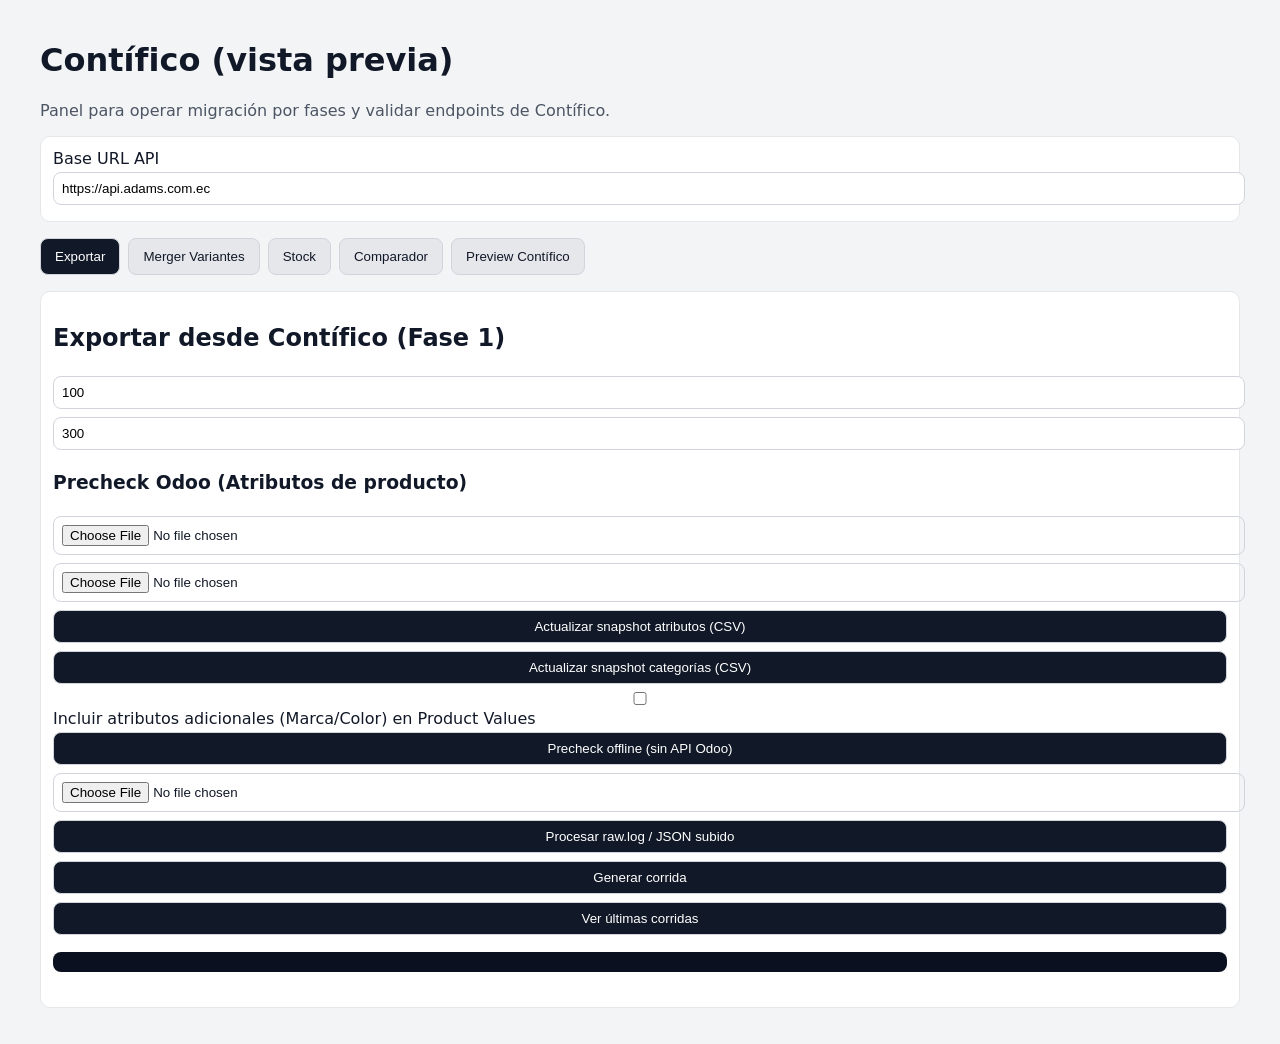
==== frontend/index.html @ a743411e "Add generate-missing-import feature: filtered Phase 1/2 CSVs for delta import After comparing Contif" ====
<!DOCTYPE html>
<html lang="es">
  <head><meta charset="UTF-8" /><meta name="viewport" content="width=device-width, initial-scale=1.0" />
    <title>Contífico (vista previa)</title><link rel="stylesheet" href="styles.css" />
  </head>
  <body>
    <main class="container">
      <h1>Contífico (vista previa)</h1>
      <p class="lead">Panel para operar migración por fases y validar endpoints de Contífico.</p>
      <section class="card">
        <label>Base URL API</label><input id="baseUrl" placeholder="https://api.adams.com.ec" />
      </section>

      <section class="tabs">
        <button class="tab-btn active" data-tab="export">Exportar</button>
        <button class="tab-btn" data-tab="merger">Merger Variantes</button>
        <button class="tab-btn" data-tab="stock">Stock</button>
        <button class="tab-btn" data-tab="compare">Comparador</button>
        <button class="tab-btn" data-tab="preview">Preview Contífico</button>
      </section>

      <section id="tab-export" class="tab-panel active card">
        <h2>Exportar desde Contífico (Fase 1)</h2>
        <input id="exportPageSize" type="number" value="100" min="1" max="500" placeholder="Page size" />
        <input id="exportMaxPages" type="number" value="300" min="1" max="1000" placeholder="Max pages" />
        <h3>Precheck Odoo (Atributos de producto)</h3>
        <input id="snapshotAttributesCsv" type="file" accept=".csv,text/csv" />
        <input id="snapshotCategoriesCsv" type="file" accept=".csv,text/csv" />
        <button id="uploadSnapshotAttributes">Actualizar snapshot atributos (CSV)</button>
        <button id="uploadSnapshotCategories">Actualizar snapshot categorías (CSV)</button>
        <label><input id="includeAdditionalAttributes" type="checkbox" /> Incluir atributos adicionales (Marca/Color) en Product Values</label>
        <button id="precheckOdooOffline">Precheck offline (sin API Odoo)</button>
        <input id="rawJsonFile" type="file" accept=".log,.json,.txt" />
        <button id="processRawJson">Procesar raw.log / JSON subido</button>
        <button id="generateMigrationCsv">Generar corrida</button>
        <button id="loadRuns">Ver últimas corridas</button>
        <div id="migrationProgress" class="progress hidden"><div id="migrationProgressBar" class="progress-bar"></div></div>
        <p id="migrationStatus" class="muted"></p>
        <pre id="migrationSummaryOut"></pre>
        <div id="warningsPanel" class="warnings-panel hidden"></div>
        <div id="migrationLinks"></div>
      </section>

      <section id="tab-merger" class="tab-panel card">
        <h2>Merger Variantes (Fase 2)</h2>
        <p class="muted">Después de importar Fase 1 en Odoo, exporta <code>product.product</code> con columnas <code>id | product_tmpl_id/id | product_tmpl_id/name | product_template_variant_value_ids</code> y súbelo aquí. El merger genera <strong>odoo_phase2_with_odoo_ids.csv</strong> con el External ID de cada variante para que Odoo haga UPDATE (no crea duplicados).</p>
        <label>Run ID de la corrida</label>
        <input id="mergerRunId" placeholder="Run ID generado en Exportar" />
        <label>Export product.product de Odoo (CSV)</label>
        <input id="mergerOdooExportFile" type="file" accept=".csv,text/csv" />
        <button id="executeMerger">Ejecutar merger</button>
        <p id="mergerStatus" class="muted"></p>
        <pre id="mergerSummaryOut"></pre>
        <div id="mergerLinks"></div>
      </section>

      <section id="tab-stock" class="tab-panel card">
        <h2>Stock por bodega (Fase 3)</h2>
        <input id="stockRunId" placeholder="Run ID generado en Exportar" />
        <div class="row-btns">
          <button id="startStockPhase">Iniciar stock</button>
          <button id="checkStockStatus">Consultar estado</button>
        </div>
        <div class="row-btns">
          <button id="pauseStockPhase">Pausar</button>
          <button id="resumeStockPhase">Reanudar</button>
          <button id="retryStockFailed">Reintentar fallidos</button>
        </div>
        <p id="stockStatusText" class="muted"></p>
        <pre id="stockStatusOut"></pre>
      </section>

      <section id="tab-compare" class="tab-panel card">
        <h2>Comparador de Inventario</h2>
        <p class="muted">Sube el export de <code>product.product</code> de Odoo (<code>default_code | name | barcode | qty_available</code>) para comparar contra los SKUs de la extracción de Contífico.</p>
        <label>Run ID de la extracción Contífico</label>
        <input id="compareRunId" placeholder="Run ID generado en Exportar" />
        <label>Export de Odoo (product.product CSV)</label>
        <input id="compareOdooFile" type="file" accept=".csv,text/csv" />
        <button id="executeCompare">Comparar inventarios</button>
        <p id="compareStatus" class="muted"></p>
        <div id="compareStats" class="compare-stats hidden"></div>
        <div id="compareLinks" class="phase-section"></div>
        <div id="comparePreviews"></div>
        <div id="generateMissingSection" class="hidden">
          <hr style="margin:16px 0;border:none;border-top:1px solid #e5e7eb" />
          <h3 style="margin:0 0 4px">Generar importación de faltantes</h3>
          <p class="muted">Genera CSVs filtrados listos para importar en Odoo con solo los productos que faltan.</p>
          <button id="generateMissingImport">Generar CSVs de importación</button>
          <p id="generateMissingStatus" class="muted"></p>
          <div id="generateMissingLinks"></div>
        </div>
      </section>

      <section id="tab-preview" class="tab-panel">
        <section class="grid">
          <article class="card"><h2>Productos</h2>
            <input id="productsPage" type="number" value="1" min="1" placeholder="Página" />
            <input id="productsPageSize" type="number" value="25" min="1" max="200" placeholder="Filas" />
            <input id="productsCategory" placeholder="Categoría (opcional)" />
            <button id="loadProducts">Consultar productos</button>
            <pre id="productsOut"></pre>
          </article>

          <article class="card"><h2>Categorías</h2>
            <button id="loadCategories">Cargar categorías</button>
            <pre id="categoriesOut"></pre>
          </article>

          <article class="card"><h2>Producto específico</h2>
            <input id="productId" placeholder="ID o código" />
            <button id="loadProductDetail">Consultar producto</button>
            <pre id="productDetailOut"></pre>
          </article>

          <article class="card"><h2>Bodegas</h2>
            <button id="loadWarehouses">Cargar bodegas</button>
            <pre id="warehousesOut"></pre>
          </article>

          <article class="card"><h2>Facturas por cliente</h2>
            <input id="invDoc" placeholder="Documento cliente" />
            <input id="invPage" type="number" value="1" min="1" placeholder="Página" />
            <input id="invPageSize" type="number" value="25" min="1" max="200" placeholder="Filas" />
            <button id="loadInvoicesByCustomer">Consultar facturas</button>
            <pre id="invoicesByCustomerOut"></pre>
          </article>

          <article class="card"><h2>Factura por cliente y número</h2>
            <input id="invoiceCustomer" placeholder="Documento cliente" />
            <input id="invoiceNumber" placeholder="Número de documento" />
            <button id="loadInvoiceByNumber">Buscar detalle</button>
            <pre id="invoiceByNumberOut"></pre>
          </article>
        </section>
      </section>
      <p id="status" class="status"></p>
    </main>
    <script src="app.js"></script>
  </body>
</html>
---- frontend/styles.css ----
:root{font-family:Inter,system-ui,sans-serif} body{margin:0;background:#f3f4f6;color:#111827}
.container{max-width:1200px;margin:0 auto;padding:20px}.lead{color:#4b5563}
.card{background:#fff;border:1px solid #e5e7eb;border-radius:10px;padding:12px}
.grid{display:grid;grid-template-columns:repeat(2,minmax(0,1fr));gap:12px}
input,button{width:100%;padding:8px;border-radius:8px;border:1px solid #d1d5db;margin:4px 0}
button{background:#111827;color:#fff;cursor:pointer} pre{background:#0b1020;color:#d1fae5;padding:10px;border-radius:8px;max-height:220px;overflow:auto}
.status{font-weight:600;margin-top:12px}
@media (max-width:900px){.grid{grid-template-columns:1fr}}

.download-link{display:block;margin:6px 0;color:#1d4ed8;text-decoration:none;font-weight:600}
.download-link:hover{text-decoration:underline}

.muted{color:#6b7280;font-size:13px}
.hidden{display:none}
.progress{height:10px;background:#e5e7eb;border-radius:999px;overflow:hidden;margin:10px 0}
.progress-bar{height:100%;width:0;background:linear-gradient(90deg,#2563eb,#10b981);transition:width .35s ease}
button:disabled{opacity:.55;cursor:not-allowed}
.tabs{display:flex;gap:8px;margin:12px 0}
.tab-btn{width:auto;padding:10px 14px;background:#e5e7eb;color:#111827;border:1px solid #d1d5db}
.tab-btn.active{background:#111827;color:#fff}
.tab-panel{display:none}
.tab-panel.active{display:block}
.row-btns{display:flex;gap:8px;flex-wrap:wrap}
.row-btns button{flex:1}

/* Download links grouped by phase */
.phase-section{margin:10px 0}
.phase-title{font-size:12px;font-weight:700;text-transform:uppercase;letter-spacing:.05em;color:#6b7280;margin:10px 0 4px}
.download-link--import{color:#166534;background:#f0fdf4;border:1px solid #bbf7d0;padding:5px 10px;border-radius:6px;font-size:13px}
.download-link--import:hover{background:#dcfce7}
.download-link--report{color:#1e40af;background:#eff6ff;border:1px solid #bfdbfe;padding:4px 10px;border-radius:6px;font-size:12px}
.download-link--report:hover{background:#dbeafe}

/* Comparador */
.compare-stats{display:flex;gap:10px;flex-wrap:wrap;margin:12px 0}
.stat-card{flex:1;min-width:120px;padding:12px 16px;border-radius:8px;text-align:center}
.stat-card .stat-num{font-size:28px;font-weight:700;line-height:1}
.stat-card .stat-lbl{font-size:11px;text-transform:uppercase;letter-spacing:.04em;margin-top:4px;opacity:.75}
.stat-card--total{background:#f1f5f9;border:1px solid #cbd5e1;color:#334155}
.stat-card--both{background:#f0fdf4;border:1px solid #bbf7d0;color:#166534}
.stat-card--contifico{background:#fff7ed;border:1px solid #fed7aa;color:#9a3412}
.stat-card--odoo{background:#eff6ff;border:1px solid #bfdbfe;color:#1e40af}
.compare-preview{margin:10px 0}
.compare-preview summary{cursor:pointer;font-weight:600;font-size:13px;padding:6px 0}
.compare-preview ul{margin:4px 0;padding-left:18px;font-size:12px;font-family:monospace;column-count:3;column-gap:16px}
@media(max-width:900px){.compare-preview ul{column-count:2}}
@media(max-width:600px){.compare-preview ul{column-count:1}}

/* Warnings panel */
.warnings-panel{margin:10px 0;display:flex;flex-direction:column;gap:4px}
.warning-item{padding:7px 10px;border-radius:6px;font-size:13px;font-weight:500}
.warning-item--ok{background:#f0fdf4;color:#166534;border:1px solid #bbf7d0}
.warning-item--error{background:#fef2f2;color:#991b1b;border:1px solid #fecaca}
.warning-item--warn{background:#fffbeb;color:#92400e;border:1px solid #fde68a}
.warning-item--info{background:#eff6ff;color:#1e40af;border:1px solid #bfdbfe}
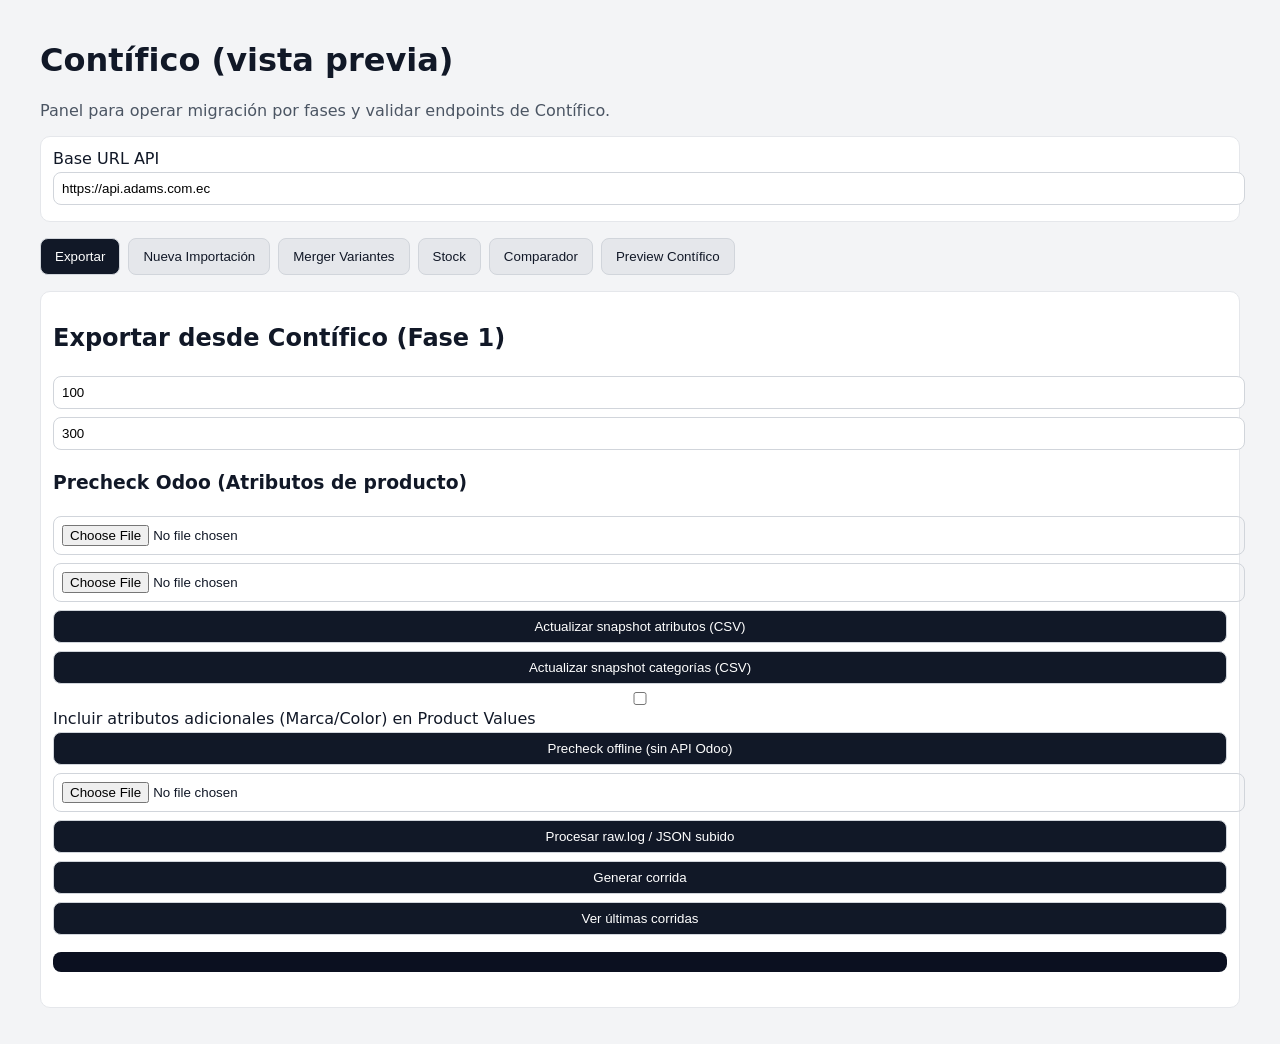
==== commit 9cef4414: "Add new processing pipeline (Módulo 1 recode) — eliminates Phase 2 merger Introduces backend/app/odo" ====
--- a/frontend/index.html
+++ b/frontend/index.html
@@ -13,6 +13,7 @@
 
       <section class="tabs">
         <button class="tab-btn active" data-tab="export">Exportar</button>
+        <button class="tab-btn" data-tab="nueva">Nueva Importación</button>
         <button class="tab-btn" data-tab="merger">Merger Variantes</button>
         <button class="tab-btn" data-tab="stock">Stock</button>
         <button class="tab-btn" data-tab="compare">Comparador</button>
@@ -39,6 +40,27 @@
         <pre id="migrationSummaryOut"></pre>
         <div id="warningsPanel" class="warnings-panel hidden"></div>
         <div id="migrationLinks"></div>
+      </section>
+
+      <section id="tab-nueva" class="tab-panel card">
+        <h2>Nueva Importación — Pipeline Limpio</h2>
+        <p class="muted">Sube un archivo <code>raw.log</code> (o JSON con productos de Contífico). Se generan 4 archivos numerados listos para importar en Odoo <strong>sin necesidad de merger</strong> — el SKU (Internal Reference) ya viene en <code>02_product_product.csv</code>.</p>
+        <p class="muted"><strong>Orden de importación:</strong> 1. <code>03_product_attribute.csv</code> (atributos) → 2. <code>01_product_template.csv</code> (plantillas) → 3. <code>02_product_product.csv</code> (variantes + SKU).</p>
+        <div class="form-row">
+          <label>Archivo raw.log / JSON</label>
+          <input id="nuevaRawFile" type="file" accept=".log,.json,.txt" />
+        </div>
+        <div class="form-row">
+          <label><input id="nuevaIncludeZeroStock" type="checkbox" /> Incluir productos con stock 0</label>
+        </div>
+        <div class="form-row">
+          <label><input id="nuevaIncludeStock" type="checkbox" /> Generar 04_stock_quant.csv (stock inicial)</label>
+        </div>
+        <button id="runNuevaPipeline">Ejecutar nueva pipeline</button>
+        <p id="nuevaStatus" class="muted"></p>
+        <pre id="nuevaSummaryOut"></pre>
+        <div id="nuevaValidationPanel" class="hidden"></div>
+        <div id="nuevaLinks"></div>
       </section>
 
       <section id="tab-merger" class="tab-panel card">
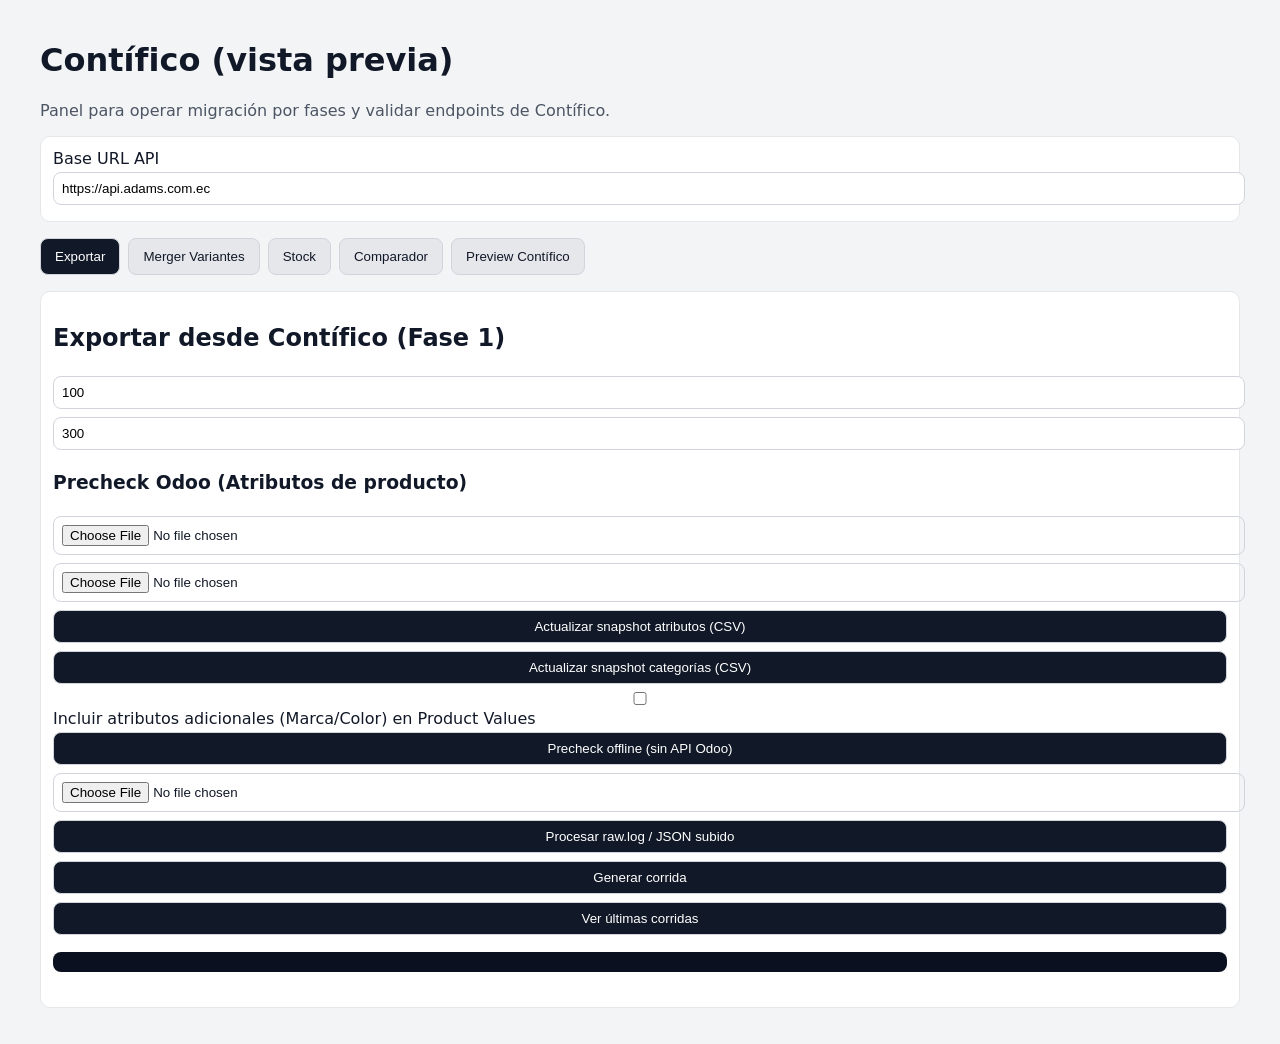
==== commit 5077faec: "Revert "Módulo 1 recode: new processing pipeline eliminates Phase 2 merger"" ====
--- a/frontend/index.html
+++ b/frontend/index.html
@@ -13,7 +13,6 @@
 
       <section class="tabs">
         <button class="tab-btn active" data-tab="export">Exportar</button>
-        <button class="tab-btn" data-tab="nueva">Nueva Importación</button>
         <button class="tab-btn" data-tab="merger">Merger Variantes</button>
         <button class="tab-btn" data-tab="stock">Stock</button>
         <button class="tab-btn" data-tab="compare">Comparador</button>
@@ -40,27 +39,6 @@
         <pre id="migrationSummaryOut"></pre>
         <div id="warningsPanel" class="warnings-panel hidden"></div>
         <div id="migrationLinks"></div>
-      </section>
-
-      <section id="tab-nueva" class="tab-panel card">
-        <h2>Nueva Importación — Pipeline Limpio</h2>
-        <p class="muted">Sube un archivo <code>raw.log</code> (o JSON con productos de Contífico). Se generan 4 archivos numerados listos para importar en Odoo <strong>sin necesidad de merger</strong> — el SKU (Internal Reference) ya viene en <code>02_product_product.csv</code>.</p>
-        <p class="muted"><strong>Orden de importación:</strong> 1. <code>03_product_attribute.csv</code> (atributos) → 2. <code>01_product_template.csv</code> (plantillas) → 3. <code>02_product_product.csv</code> (variantes + SKU).</p>
-        <div class="form-row">
-          <label>Archivo raw.log / JSON</label>
-          <input id="nuevaRawFile" type="file" accept=".log,.json,.txt" />
-        </div>
-        <div class="form-row">
-          <label><input id="nuevaIncludeZeroStock" type="checkbox" /> Incluir productos con stock 0</label>
-        </div>
-        <div class="form-row">
-          <label><input id="nuevaIncludeStock" type="checkbox" /> Generar 04_stock_quant.csv (stock inicial)</label>
-        </div>
-        <button id="runNuevaPipeline">Ejecutar nueva pipeline</button>
-        <p id="nuevaStatus" class="muted"></p>
-        <pre id="nuevaSummaryOut"></pre>
-        <div id="nuevaValidationPanel" class="hidden"></div>
-        <div id="nuevaLinks"></div>
       </section>
 
       <section id="tab-merger" class="tab-panel card">
